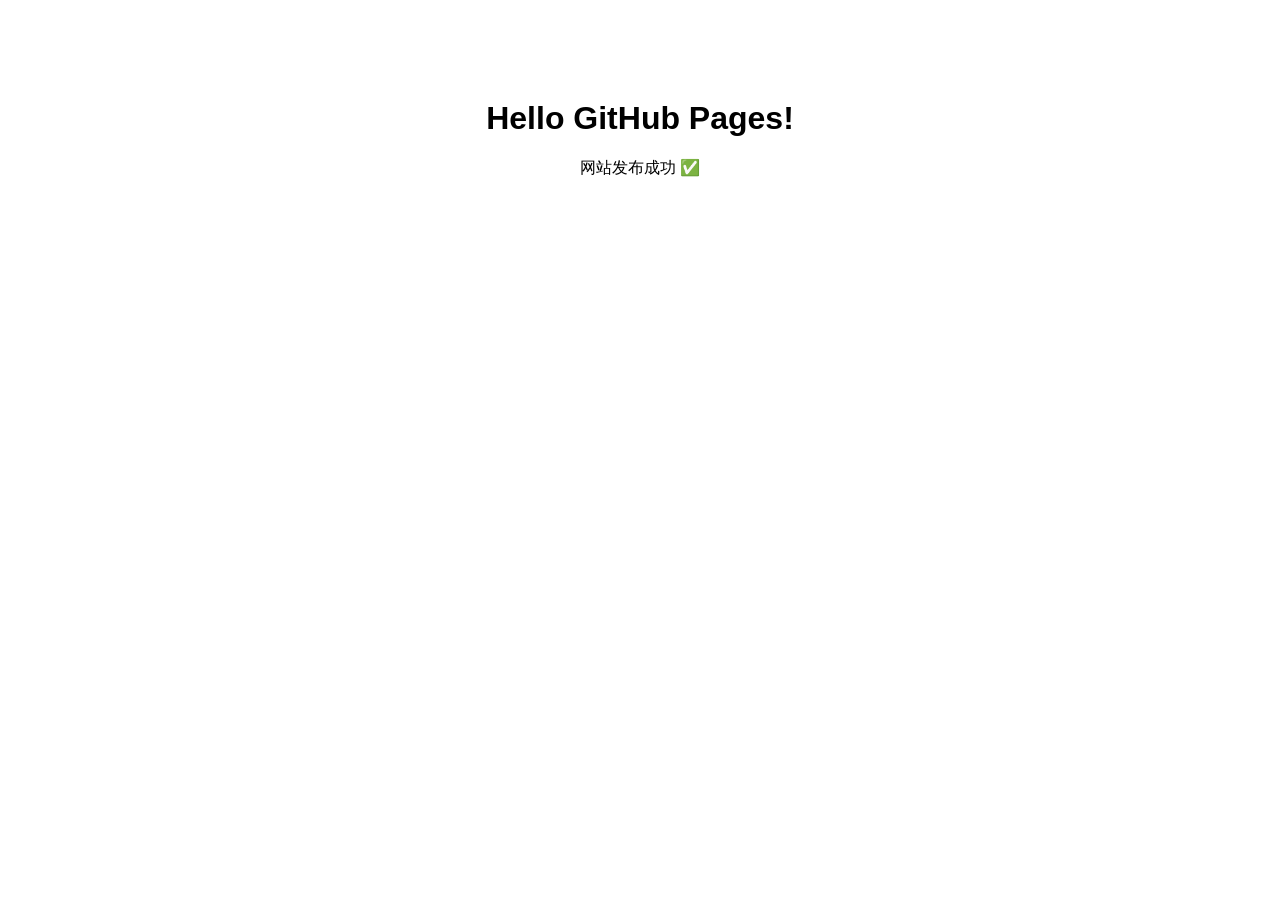
==== index.html @ 2ec6fed4 "提交首页" ====
<!DOCTYPE html>
<html lang="zh-CN">
<head>
    <meta charset="UTF-8">
    <title>我的 GitHub Pages</title>
    <style>
        body {
            text-align: center;
            margin-top: 100px;
            font-family: Arial, sans-serif;
        }
    </style>
</head>
<body>
<h1>Hello GitHub Pages!</h1>
<p>网站发布成功 ✅</p >
</body>
</html>
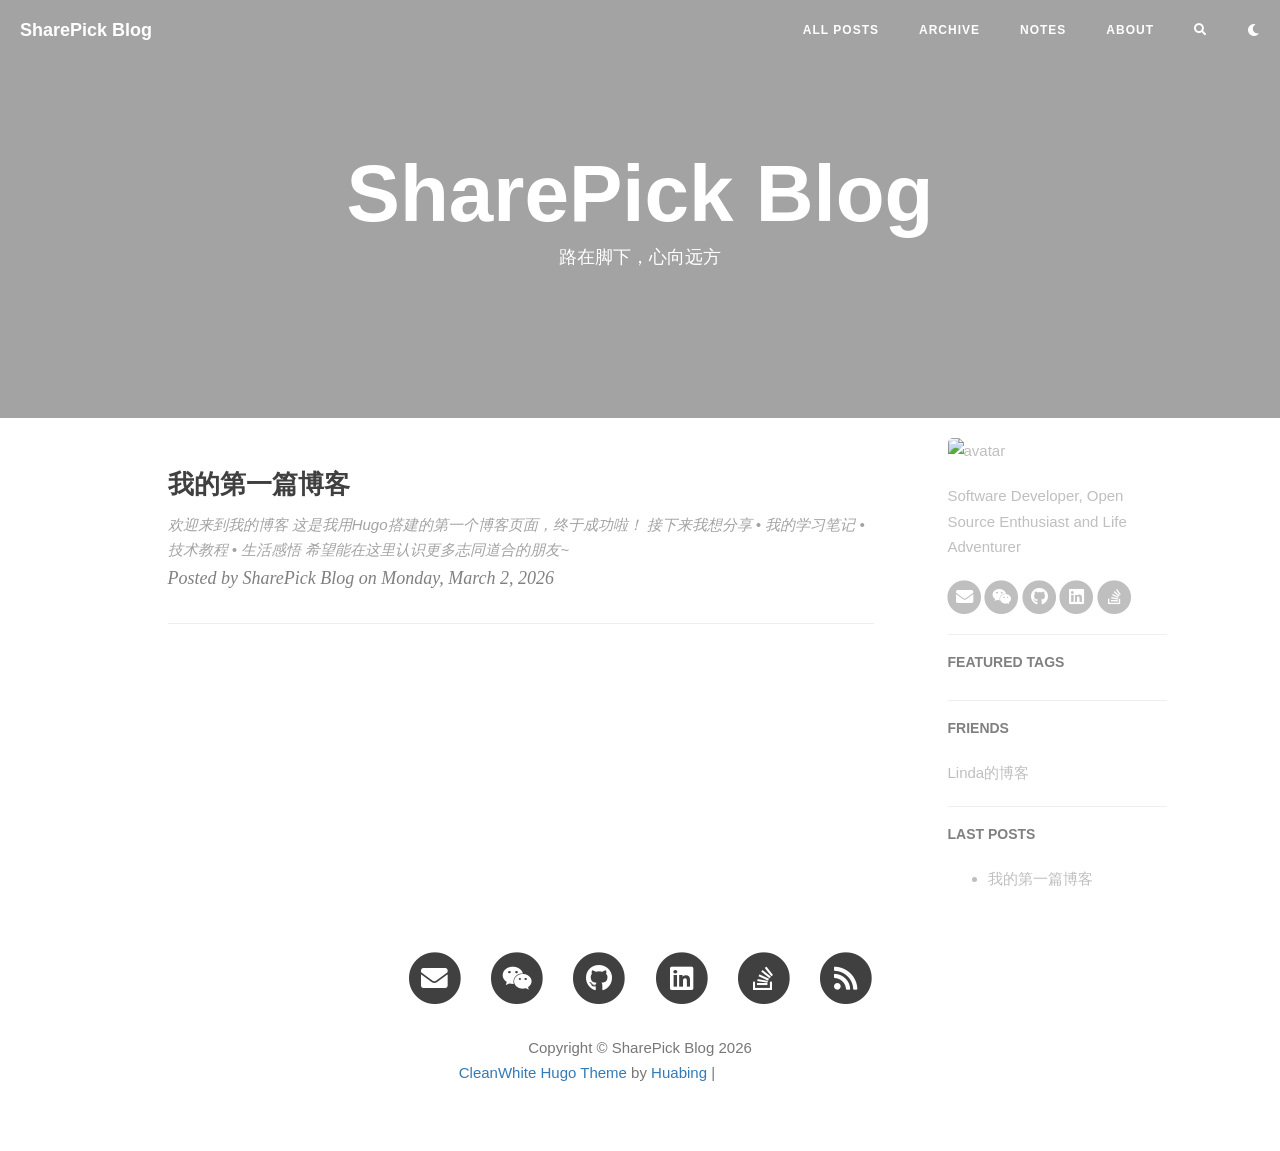
==== commit 1a727a2b: "submit html for gh-pages" ====
--- a/index.html
+++ b/index.html
@@ -1,18 +1,683 @@
 <!DOCTYPE html>
-<html lang="zh-CN">
+<html lang="en-us">
 <head>
-    <meta charset="UTF-8">
-    <title>我的 GitHub Pages</title>
-    <style>
-        body {
-            text-align: center;
-            margin-top: 100px;
-            font-family: Arial, sans-serif;
+	<meta name="generator" content="Hugo 0.157.0"><script src="/livereload.js?mindelay=10&amp;v=2&amp;port=1313&amp;path=livereload" data-no-instant defer></script>
+    <meta charset="utf-8">
+    <meta http-equiv="X-UA-Compatible" content="IE=edge">
+    <meta name="viewport" content="width=device-width, initial-scale=1">
+
+    
+    <script>
+    (function() {
+        
+        
+        const autoTheme = false;
+        if (autoTheme) {
+            document.documentElement.setAttribute('data-auto-theme', 'true');
         }
-    </style>
+
+        const theme = localStorage.getItem('cleanwhite-theme') ||
+                      (window.matchMedia('(prefers-color-scheme: dark)').matches ? 'dark' : 'light');
+        document.documentElement.setAttribute('data-theme', theme);
+    })();
+    </script>
+
+    
+    <meta property="og:site_name" content="SharePick Blog">
+    <meta property="og:type" content="article">
+
+    
+    <meta property="og:image" content="http://localhost:1313//img/home-bg-jeep.jpg">
+    <meta property="twitter:image" content="http://localhost:1313//img/home-bg-jeep.jpg" />
+    
+
+    
+    <meta name="title" content="" />
+    <meta property="og:title" content="" />
+    <meta property="twitter:title" content="" />
+    
+
+    
+    <meta name="description" content="赵化冰，程序员, 开源爱好者，生活探险家 | 这里是 赵化冰 的博客，与你一起发现更大的世界。">
+    <meta property="og:description" content="赵化冰，程序员, 开源爱好者，生活探险家 | 这里是 赵化冰 的博客，与你一起发现更大的世界。" />
+    <meta property="twitter:description" content="赵化冰，程序员, 开源爱好者，生活探险家 | 这里是 赵化冰 的博客，与你一起发现更大的世界。" />
+    
+
+    <meta property="og:url" content="http://localhost:1313/" />
+
+    
+    <meta property="twitter:card" content="summary" />
+    
+    
+
+    <meta name="keyword"  content="赵化冰, zhaohuabing, Zhaohuabing, , 赵化冰的网络日志, 赵化冰的博客, Zhaohuabing Blog, 博客, 个人网站, 互联网, Web, 云原生, PaaS, Istio, Kubernetes, 微服务, Microservice">
+    <link rel="shortcut icon" href="/img/favicon.ico">
+
+    <title>SharePick Blog | SharePick | ShareGoods Blog</title>
+
+    <link rel="canonical" href="/">
+
+    
+
+    
+    <link rel="stylesheet" href="/css/bootstrap.min.css">
+
+    
+    <link rel="stylesheet" href="/css/hugo-theme-cleanwhite.css">
+
+    
+    <link rel="stylesheet" href="/css/theme-variables.css">
+
+    
+    <link rel="stylesheet" href="/css/zanshang.min.css">
+
+    
+    <link rel="stylesheet" href="/css/font-awesome.all.min.css">
+
+    
+    
+    
+    
+
+    
+    <script src="/js/jquery.min.js"></script>
+
+    
+    <script src="/js/bootstrap.min.js"></script>
+
+    
+    <script src="/js/hux-blog.min.js"></script>
+
+    
+    <script src="/js/lazysizes.min.js"></script>
+
+    
+    
+
 </head>
-<body>
-<h1>Hello GitHub Pages!</h1>
-<p>网站发布成功 ✅</p >
+
+
+
+
+
+<nav class="navbar navbar-default navbar-custom navbar-fixed-top">
+
+    <div class="container-fluid">
+        
+        <div class="navbar-header page-scroll">
+            <button type="button" class="navbar-toggle">
+                <span class="sr-only">Toggle navigation</span>
+                <span class="icon-bar"></span>
+                <span class="icon-bar"></span>
+                <span class="icon-bar"></span>
+            </button>
+            <a class="navbar-brand" href="/">SharePick Blog</a>
+        </div>
+
+        
+        
+        <div id="huxblog_navbar">
+            <div class="navbar-collapse">
+                <ul class="nav navbar-nav navbar-right">
+                    <li>
+                        <a href="/">All Posts</a>
+                    </li>
+                    
+                        
+                    
+
+		    
+                        <li><a href="/archive//">ARCHIVE</a></li>
+                    
+                        <li><a href="/notes//">NOTES</a></li>
+                    
+                        <li><a href="/about//">ABOUT</a></li>
+                    
+		            <li>
+                        <a href="/search"><i class="fa fa-search"></i></a>
+		           </li>
+                    
+		            <li>
+                        <a href="#" id="theme-toggle" title="Toggle dark mode" style="opacity: 0;">
+                            <i class="fa fa-moon"></i>
+                            <i class="fa fa-sun" style="display: none;"></i>
+                        </a>
+		           </li>
+                    <script>
+                    (function() {
+                        
+                        var theme = localStorage.getItem('cleanwhite-theme') ||
+                                      (window.matchMedia('(prefers-color-scheme: dark)').matches ? 'dark' : 'light');
+                        var toggleBtn = document.getElementById('theme-toggle');
+                        if (toggleBtn) {
+                            var moonIcon = toggleBtn.querySelector('.fa-moon');
+                            var sunIcon = toggleBtn.querySelector('.fa-sun');
+
+                            if (theme === 'dark') {
+                                if (moonIcon) moonIcon.style.display = 'none';
+                                if (sunIcon) sunIcon.style.display = 'inline';
+                                toggleBtn.setAttribute('title', 'Switch to light mode');
+                            } else {
+                                if (moonIcon) moonIcon.style.display = 'inline';
+                                if (sunIcon) sunIcon.style.display = 'none';
+                                toggleBtn.setAttribute('title', 'Switch to dark mode');
+                            }
+
+                            
+                            requestAnimationFrame(function() {
+                                toggleBtn.style.transition = 'opacity 0.2s ease';
+                                toggleBtn.style.opacity = '1';
+                            });
+                        }
+                    })();
+                    </script>
+                    
+                </ul>
+            </div>
+        </div>
+        
+    </div>
+    
+</nav>
+<script>
+    
+    
+    
+    var $body   = document.body;
+    var $toggle = document.querySelector('.navbar-toggle');
+    var $navbar = document.querySelector('#huxblog_navbar');
+    var $collapse = document.querySelector('.navbar-collapse');
+
+    $toggle.addEventListener('click', handleMagic)
+    function handleMagic(e){
+        if ($navbar.className.indexOf('in') > 0) {
+        
+            $navbar.className = " ";
+            
+            setTimeout(function(){
+                
+                if($navbar.className.indexOf('in') < 0) {
+                    $collapse.style.height = "0px"
+                }
+            },400)
+        }else{
+        
+            $collapse.style.height = "auto"
+            $navbar.className += " in";
+        }
+    }
+
+    
+    document.addEventListener('DOMContentLoaded', function() {
+        var navLinks = document.querySelectorAll('.navbar-collapse a');
+        navLinks.forEach(function(link) {
+            link.addEventListener('click', function() {
+                if ($navbar.className.indexOf('in') > 0) {
+                    
+                    $navbar.className = " ";
+                    setTimeout(function(){
+                        if($navbar.className.indexOf('in') < 0) {
+                            $collapse.style.height = "0px"
+                        }
+                    },400)
+                }
+            });
+        });
+    });
+</script>
+
+
+
+<header class="intro-header" style="background-image: url('/img/home-bg-jeep.jpg')">
+    <div class="container">
+        <div class="row">
+            <div class="col-lg-8 col-lg-offset-2 col-md-10 col-md-offset-1 ">
+                <div class="site-heading">
+                    <h1>SharePick Blog </h1>
+                    
+		    <span class="subheading">路在脚下，心向远方</span>
+                </div>
+            </div>
+        </div>
+    </div>
+</header>
+
+
+
+  
+<div data-pagefind-ignore="all" class="container">
+    <div class="row">
+        
+        
+   	    <div class="
+            col-lg-8 col-lg-offset-1
+            col-md-8 col-md-offset-1
+            col-sm-12
+            col-xs-12
+            post-container
+        ">
+            
+<div data-pagefind-ignore="all">
+
+<div class="post-preview">
+    <a href="http://localhost:1313/post/test/">
+        <h2 class="post-title">
+            我的第一篇博客
+        </h2>
+	
+        <div class="post-content-preview">
+	
+            欢迎来到我的博客
+这是我用Hugo搭建的第一个博客页面，终于成功啦！
+接下来我想分享
+• 我的学习笔记
+• 技术教程
+• 生活感悟
+希望能在这里认识更多志同道合的朋友~
+
+       
+        </div>
+    </a>
+    <p class="post-meta">
+    
+        Posted by SharePick Blog on Monday, March 2, 2026
+        
+        
+    
+    </p>
+
+</div>
+<hr>
+
+</div>
+
+            
+
+
+
+       	</div>
+        
+
+<div class="
+    col-lg-3 col-lg-offset-0
+    col-md-3 col-md-offset-0
+    col-sm-12
+    col-xs-12
+    sidebar-container
+">
+    
+	
+    <section class="visible-md visible-lg">
+	
+        <div class="short-about">
+            
+            <a href="/about">
+               <img src="/img/zhaohuabing.png" alt="avatar" style="cursor: pointer" />
+            </a>
+            
+            
+                <p>Software Developer, Open Source Enthusiast and Life Adventurer</p>
+            
+           
+           <ul class="list-inline">
+               
+               <li>
+                   <a href="mailto:geefirst9527@gmail.com">
+                      <span class="fa-stack fa-lg">
+                          <i class="fa fa-circle fa-stack-2x"></i>
+                          <i class="fa fa-envelope fa-stack-1x fa-inverse"></i>
+                      </span>
+                   </a>
+               </li>
+               
+               
+               
+               
+               
+               
+               <li>
+                   <a target="_blank" href="/your%20wechat%20qr%20code%20image">
+                       <span class="fa-stack fa-lg">
+                           <i class="fas fa-circle fa-stack-2x"></i>
+                           <i class="fab fa-weixin fa-stack-1x fa-inverse"></i>
+                       </span>
+                   </a>
+               </li>
+               
+               
+               <li>
+                   <a target="_blank" href="https://github.com/yourgithub">
+                       <span class="fa-stack fa-lg">
+                           <i class="fas fa-circle fa-stack-2x"></i>
+                           <i class="fab fa-github fa-stack-1x fa-inverse"></i>
+                       </span>
+                   </a>
+               </li>
+               
+               
+               
+               
+               <li>
+                   <a target="_blank" href="https://www.linkedin.com/in/yourlinkedinid">
+                       <span class="fa-stack fa-lg">
+                           <i class="fas fa-circle fa-stack-2x"></i>
+                           <i class="fab fa-linkedin fa-stack-1x fa-inverse"></i>
+                       </span>
+                   </a>
+               </li>
+               
+               
+               
+                    <li>
+                        <a target="_blank" href="https://stackoverflow.com/users/yourstackoverflowid">
+                            <span class="fa-stack fa-lg">
+                                <i class="fas fa-circle fa-stack-2x"></i>
+                                <i class="fab fa-stack-overflow fa-stack-1x fa-inverse"></i>
+                            </span>
+                        </a>
+                    </li>
+            
+            
+            
+               
+               
+               
+               
+                </ul>
+            </div>
+    </section>
+	
+    
+    
+    
+    
+    <section>
+        <hr class="hidden-sm hidden-xs">
+        <h5>FEATURED TAGS</h5>
+        <div class="tags">
+            
+            
+        </div>
+    </section>
+    
+
+    
+    
+    <section>
+        <hr class="hidden-sm hidden-xs">
+        <h5>FRIENDS</h5>
+        <ul class="list-inline">
+            
+            <li><a target="_blank" href="https://zhaozhihan.com">Linda的博客</a></li>
+            
+        </ul>
+    </section>
+    
+    
+    
+    <section>
+        <hr class="hidden-sm hidden-xs">
+        <h5>LAST POSTS</h5>
+        <ul>
+        
+            <li><a href="/post/test/">我的第一篇博客</a></li>
+        
+        </ul>
+    </section>
+    
+</div>
+
+	</div>
+</div>
+
+
+
+
+
+<footer>
+    <div class="container">
+        <div class="row">
+            <div class="col-lg-8 col-lg-offset-2 col-md-10 col-md-offset-1">
+                <ul class="list-inline text-center">
+                    
+                    <li>
+                        <a href="mailto:geefirst9527@gmail.com">
+                            <span class="fa-stack fa-lg">
+                                <i class="fas fa-circle fa-stack-2x"></i>
+                                <i class="fas fa-envelope fa-stack-1x fa-inverse"></i>
+                            </span>
+                        </a>
+                    </li>
+		           
+                    
+                    
+                    
+                    
+
+		            
+                    
+                    <li>
+                        <a target="_blank" href="/your%20wechat%20qr%20code%20image">
+                            <span class="fa-stack fa-lg">
+                                <i class="fas fa-circle fa-stack-2x"></i>
+                                <i class="fab fa-weixin fa-stack-1x fa-inverse"></i>
+                            </span>
+                        </a>
+                    </li>
+		            
+                    
+                    <li>
+                        <a target="_blank" href="https://github.com/yourgithub">
+                            <span class="fa-stack fa-lg">
+                                <i class="fas fa-circle fa-stack-2x"></i>
+                                <i class="fab fa-github fa-stack-1x fa-inverse"></i>
+                            </span>
+                        </a>
+                    </li>
+		            
+                    
+                    
+                    
+                    <li>
+                        <a target="_blank" href="https://www.linkedin.com/in/yourlinkedinid">
+                            <span class="fa-stack fa-lg">
+                                <i class="fas fa-circle fa-stack-2x"></i>
+                                <i class="fab fa-linkedin fa-stack-1x fa-inverse"></i>
+                            </span>
+                        </a>
+                    </li>
+		           
+                    
+                    
+                    <li>
+                        <a target="_blank" href="https://stackoverflow.com/users/yourstackoverflowid">
+                            <span class="fa-stack fa-lg">
+                                <i class="fas fa-circle fa-stack-2x"></i>
+                                <i class="fab fa-stack-overflow fa-stack-1x fa-inverse"></i>
+                            </span>
+                        </a>
+                    </li>
+                    
+                    
+                    
+                    
+                    
+            
+            
+            
+           
+                   <li>
+                       <a href='/index.xml' rel="alternate" type="application/rss+xml" title="SharePick Blog" >
+                           <span class="fa-stack fa-lg">
+                               <i class="fas fa-circle fa-stack-2x"></i>
+                               <i class="fas fa-rss fa-stack-1x fa-inverse"></i>
+                           </span>
+                       </a>
+                   </li>
+            
+             </ul>
+		<p class="copyright text-muted">
+                    Copyright &copy; SharePick Blog 2026
+                    
+                    <br>
+                    <a href="https://themes.gohugo.io/hugo-theme-cleanwhite">CleanWhite Hugo Theme</a> by <a href="https://zhaohuabing.com">Huabing</a> |
+                    <iframe
+                        style="margin-left: 2px; margin-bottom:-5px;"
+                        frameborder="0" scrolling="0" width="100px" height="20px"
+                        src="https://ghbtns.com/github-btn.html?user=zhaohuabing&repo=hugo-theme-cleanwhite&type=star&count=true" >
+                    </iframe>
+                    
+                </p>
+            </div>
+        </div>
+    </div>
+</footer>
+
+
+
+
+<script>
+    function loadAsync(u, c) {
+      var d = document, t = 'script',
+          o = d.createElement(t),
+          s = d.getElementsByTagName(t)[0];
+      o.src = u;
+      if (c) { o.addEventListener('load', function (e) { c(null, e); }, false); }
+      s.parentNode.insertBefore(o, s);
+    }
+</script>
+
+
+
+
+
+
+<script>
+    
+    if($('#tag_cloud').length !== 0){
+        loadAsync("/js/jquery.tagcloud.js",function(){
+            $.fn.tagcloud.defaults = {
+                
+                color: {start: '#bbbbee', end: '#0085a1'},
+            };
+            $('#tag_cloud a').tagcloud();
+        })
+    }
+</script>
+
+
+<script>
+    (function() {
+        function updateTagcloudColors() {
+            const isDark = document.documentElement.getAttribute('data-theme') === 'dark';
+            const startColor = isDark ? '#808080' : '#bbbbee';
+            if($('#tag_cloud').length !== 0 && $.fn.tagcloud) {
+                $.fn.tagcloud.defaults = {
+                    color: {start: startColor, end: '#0085a1'},
+                };
+                $('#tag_cloud a').tagcloud();
+            }
+        }
+
+        
+        $(document).ready(function() {
+            updateTagcloudColors();
+        });
+
+        
+        const observer = new MutationObserver(function(mutations) {
+            mutations.forEach(function(mutation) {
+                if (mutation.attributeName === 'data-theme') {
+                    updateTagcloudColors();
+                }
+            });
+        });
+
+        observer.observe(document.documentElement, {
+            attributes: true,
+            attributeFilter: ['data-theme']
+        });
+    })();
+</script>
+
+
+<script>
+    loadAsync("https://cdn.jsdelivr.net/npm/fastclick@1.0.6/lib/fastclick.min.js", function(){
+        var $nav = document.querySelector("nav");
+        if($nav) FastClick.attach($nav);
+    })
+</script>
+
+
+<script src="/js/theme-toggle.js"></script>
+
+
+
+
+
+
+<script type="text/javascript">
+    function generateCatalog(selector) {
+
+        
+        
+        
+        
+            _containerSelector = 'div.post-container'
+        
+
+        
+        var P = $(_containerSelector), a, n, t, l, i, c;
+        a = P.find('h1,h2,h3,h4,h5,h6');
+
+        
+        $(selector).html('')
+
+        
+        a.each(function () {
+            n = $(this).prop('tagName').toLowerCase();
+            i = "#" + $(this).prop('id');
+            t = $(this).text();
+            c = $('<a href="' + i + '" rel="nofollow" title="' + t + '">' + t + '</a>');
+            l = $('<li class="' + n + '_nav"></li>').append(c);
+            $(selector).append(l);
+        });
+        return true;
+    }
+
+    generateCatalog(".catalog-body");
+
+    
+    $(".catalog-toggle").click((function (e) {
+        e.preventDefault();
+        $('.side-catalog').toggleClass("fold")
+    }))
+
+    
+
+
+    loadAsync("\/js\/jquery.nav.js", function () {
+        $('.catalog-body').onePageNav({
+            currentClass: "active",
+            changeHash: !1,
+            easing: "swing",
+            filter: "",
+            scrollSpeed: 700,
+            scrollOffset: 0,
+            scrollThreshold: .2,
+            begin: null,
+            end: null,
+            scrollChange: null,
+            padding: 80
+        });
+    });
+</script>
+
+
+
+
+
+
+
 </body>
-</html>+</html>
--- a/css/hugo-theme-cleanwhite.css
+++ b/css/hugo-theme-cleanwhite.css
@@ -0,0 +1,994 @@
+@media (min-width:1700px){
+    .container {
+        width: 1650px;
+    }
+    .sidebar-container .short-about .list-inline>li{
+        font-size:15px
+    }
+}
+@media (max-width:1700px){
+    .sidebar-container .short-about .list-inline>li{
+        font-size:13px
+    }
+}
+@media (min-width:1200px){
+    .post-container,.sidebar-container{
+        padding-right:5%
+    }
+}
+@media (min-width:768px){
+    .post-container,.sidebar-container{
+        padding-right:5%
+    }
+}
+.sidebar-container{
+    color:var(--sidebar-text);
+    font-size:15px
+}
+.sidebar-container h5{
+    color:var(--sidebar-heading);
+    padding-bottom:1em
+}
+.sidebar-container h5 a{
+    color:var(--sidebar-heading)!important;
+    text-decoration:none
+}
+.sidebar-container a{
+    color:var(--sidebar-text)!important
+}
+.sidebar-container a:hover,.sidebar-container a:active{
+    color:var(--color-primary)!important
+}
+.sidebar-container .tags a{
+    border-color:var(--sidebar-text)
+}
+.sidebar-container .tags a:hover,.sidebar-container .tags a:active{
+    border-color:var(--color-primary)
+}
+.sidebar-container .short-about img{
+    width:80%;
+    display:block;
+    border-radius:5px;
+    margin-bottom:20px
+}
+.sidebar-container .short-about p{
+    margin-top:0;
+    margin-bottom:20px
+}
+.sidebar-container .short-about .list-inline>li{
+    padding-left:0;
+    margin-right:-15px
+}
+body{
+    font-family:-apple-system,"Helvetica Neue",Arial,"PingFang SC","Hiragino Sans GB",STHeiti,"Microsoft YaHei","Microsoft JhengHei","Source Han Sans SC","Noto Sans CJK SC","Source Han Sans CN","Noto Sans SC","Source Han Sans TC","Noto Sans CJK TC","WenQuanYi Micro Hei",SimSun,sans-serif;
+    line-height:1.7;
+    font-size:17px;
+    color:var(--color-text-main);
+    background-color:var(--color-bg);
+    overflow-x:hidden
+}
+p{
+    margin:30px 0
+}
+h1,h2,h3,h4,h5,h6{
+    font-family:-apple-system,"Helvetica Neue",Arial,"PingFang SC","Hiragino Sans GB",STHeiti,"Microsoft YaHei","Microsoft JhengHei","Source Han Sans SC","Noto Sans CJK SC","Source Han Sans CN","Noto Sans SC","Source Han Sans TC","Noto Sans CJK TC","WenQuanYi Micro Hei",SimSun,sans-serif;
+    line-height:1.7;
+    line-height:1.1;
+    font-weight:700
+}
+h4{
+    font-size:21px
+}
+a{
+    color:var(--link-color)
+}
+a:hover,a:focus{
+    color:var(--link-hover)
+}
+a img:hover,a img:focus{
+    cursor:zoom-in
+}
+article{
+    overflow:hidden;
+}
+blockquote{
+    color:var(--color-text-muted);
+    font-style:italic;
+    font-size:.95em;
+    margin:20px 0 20px
+}
+blockquote p{
+    margin:0
+}
+small.img-hint{
+    display:block;
+    margin-top:-20px;
+    text-align:center
+}
+br+small.img-hint{
+    margin-top:-40px
+}
+img.shadow{
+    box-shadow:var(--shadow-color) 0 2px 5px 0
+}
+@media screen and (max-width:768px){
+    select{
+        -webkit-appearance:none;
+        margin-top:15px;
+        color:#337ab7;
+        border-color:#337ab7;
+        padding:0 .4em;
+        background:var(--bg-input)
+    }
+}
+.table th,.table td{
+    border:1px solid var(--color-border)!important
+}
+hr.small{
+    max-width:100px;
+    margin:15px auto;
+    border-width:4px;
+    border-color:var(--color-bg)
+}
+pre,.table-responsive{
+    -webkit-overflow-scrolling:touch
+}
+pre code{
+    display:block;
+    width:auto;
+    white-space:pre;
+    word-wrap:normal
+}
+.post-container a{
+    color:var(--link-color-post)
+}
+.post-container a:hover,.post-container a:focus{
+    color:var(--link-hover)
+}
+.post-container h1,.post-container h2,.post-container h3,.post-container h4,.post-container h5,.post-container h6{
+    margin:30px 0 10px;
+    color:var(--color-text-main)
+}
+.post-container h5{
+    font-size:19px;
+    font-weight:600;
+    color:var(--color-text-muted)
+}
+.post-container h5+p{
+    margin-top:5px
+}
+.post-container h6{
+    font-size:17px;
+    font-weight:600;
+    color:var(--color-text-muted)
+}
+.post-container h6+p{
+    margin-top:5px
+}
+.post-container ul,.post-container ol{
+    margin-bottom:40px
+}
+@media screen and (max-width:768px){
+    .post-container ul,.post-container ol{
+        padding-left:30px
+    }
+}
+@media screen and (max-width:500px){
+    .post-container ul,.post-container ol{
+        padding-left:20px
+    }
+}
+.post-container ol ol,.post-container ol ul,.post-container ul ol,.post-container ul ul{
+    margin-bottom:5px
+}
+.post-container li p{
+    margin:0;
+    margin-bottom:5px
+}
+.post-container li h1,.post-container li h2,.post-container li h3,.post-container li h4,.post-container li h5,.post-container li h6{
+    line-height:2;
+    margin-top:20px
+}
+@media only screen and (max-width:767px){
+    .navbar-default .navbar-collapse{
+        max-height:600px;
+        border:none;
+        background:var(--bg-mobile-menu);
+        box-shadow:0 5px 10px 2px var(--mobile-menu-shadow-2);
+        box-shadow:var(--mobile-menu-shadow) 0 1px 6px,var(--mobile-menu-shadow-2) 0 1px 4px;
+        border-radius:2px;
+        width:170px;
+        float:right;
+        margin:0
+    }
+    #huxblog_navbar{
+        opacity:0;
+        transform:scaleX(0);
+        transform-origin:top right;
+        transition:all .25s cubic-bezier(0.23,1,.32,1);
+        -webkit-transform:scaleX(0);
+        -webkit-transform-origin:top right;
+        -webkit-transition:all .25s cubic-bezier(0.23,1,.32,1)
+    }
+    #huxblog_navbar a{
+        font-size:13px;
+        line-height:28px
+    }
+    #huxblog_navbar .navbar-collapse{
+        height:0;
+        transform:scaleY(0);
+        transform-origin:top right;
+        transition:transform 500ms cubic-bezier(0.23,1,.32,1);
+        -webkit-transform:scaleY(0);
+        -webkit-transform-origin:top right;
+        -webkit-transition:-webkit-transform 500ms cubic-bezier(0.23,1,.32,1)
+    }
+    #huxblog_navbar li{
+        opacity:0;
+        transition:opacity 450ms cubic-bezier(0.23,1,.32,1) 205ms;
+        -webkit-transition:opacity 450ms cubic-bezier(0.23,1,.32,1) 205ms
+    }
+    #huxblog_navbar.in{
+        transform:scaleX(1);
+        -webkit-transform:scaleX(1);
+        opacity:1
+    }
+    #huxblog_navbar.in .navbar-collapse{
+        transform:scaleY(1);
+        -webkit-transform:scaleY(1)
+    }
+    #huxblog_navbar.in li{
+        opacity:1
+    }
+}
+.navbar-custom{
+    background:0 0;
+    border:none;
+    position:absolute;
+    top:0;
+    left:0;
+    width:100%;
+    z-index:3;
+    font-family:-apple-system,"Helvetica Neue",Arial,"PingFang SC","Hiragino Sans GB",STHeiti,"Microsoft YaHei","Microsoft JhengHei","Source Han Sans SC","Noto Sans CJK SC","Source Han Sans CN","Noto Sans SC","Source Han Sans TC","Noto Sans CJK TC","WenQuanYi Micro Hei",SimSun,sans-serif;
+    line-height:1.7
+}
+.navbar-custom .navbar-brand{
+    font-weight:800;
+    color:#fff;
+    height:56px;
+    line-height:25px
+}
+.navbar-custom .navbar-brand:hover{
+    color:rgba(255,255,255,.8)
+}
+.navbar-custom .nav li a{
+    text-transform:uppercase;
+    font-size:12px;
+    line-height:20px;
+    font-weight:800;
+    letter-spacing:1px
+}
+.navbar-custom .nav li a:active{
+    background:rgba(0,0,0,.12)
+}
+@media only screen and (min-width:768px){
+    .navbar-custom{
+        background:0 0;
+        border-bottom:1px solid transparent
+    }
+    .navbar-custom body{
+        font-size:20px
+    }
+    .navbar-custom .navbar-brand{
+        color:#fff;
+        padding:20px;
+        line-height:20px
+    }
+    .navbar-custom .navbar-brand:hover,.navbar-custom .navbar-brand:focus{
+        color:rgba(255,255,255,.8)
+    }
+    .navbar-custom .nav li a{
+        color:#fff;
+        padding:20px
+    }
+    .navbar-custom .nav li a:hover,.navbar-custom .nav li a:focus{
+        color:rgba(255,255,255,.8)
+    }
+    .navbar-custom .nav li a:active{
+        background:0 0
+    }
+}
+.navbar-custom.invert .navbar-toggle:active{
+    background-color:var(--bg-tag-invert)
+}
+.navbar-custom.invert .navbar-toggle .icon-bar{
+    background-color:var(--navbar-toggle-icon-invert)
+}
+.navbar-custom.invert .navbar-brand{
+    color:var(--navbar-toggle-icon-invert)
+}
+.navbar-custom.invert .navbar-brand:hover,.navbar-custom.invert .navbar-brand:focus{
+    color:var(--color-primary)
+}
+.navbar-custom.invert .nav li a{
+    color:var(--navbar-toggle-icon-invert)
+}
+.navbar-custom.invert .nav li a:hover,.navbar-custom.invert .nav li a:focus{
+    color:var(--color-primary)
+}
+@media only screen and (min-width:1170px){
+    .navbar-custom{
+        -webkit-transition:background-color .3s;
+        -moz-transition:background-color .3s;
+        transition:background-color .3s;
+        -webkit-transform:translate3d(0,0,0);
+        -moz-transform:translate3d(0,0,0);
+        -ms-transform:translate3d(0,0,0);
+        -o-transform:translate3d(0,0,0);
+        transform:translate3d(0,0,0);
+        -webkit-backface-visibility:hidden;
+        backface-visibility:hidden
+    }
+    .navbar-custom.is-fixed{
+        position:fixed;
+        top:-61px;
+        background-color:rgba(255,255,255,.9);
+        border-bottom:1px solid var(--color-border-light);
+        -webkit-transition:-webkit-transform .3s;
+        -moz-transition:-moz-transform .3s;
+        transition:transform .3s
+    }
+    .navbar-custom.is-fixed .navbar-brand{
+        color:var(--navbar-text)
+    }
+    .navbar-custom.is-fixed .navbar-brand:hover,.navbar-custom.is-fixed .navbar-brand:focus{
+        color:var(--navbar-text-hover)
+    }
+    .navbar-custom.is-fixed .nav li a{
+        color:var(--navbar-text)
+    }
+    .navbar-custom.is-fixed .nav li a:hover,.navbar-custom.is-fixed .nav li a:focus{
+        color:var(--navbar-text-hover)
+    }
+    .navbar-custom.is-visible{
+        -webkit-transform:translate3d(0,100%,0);
+        -moz-transform:translate3d(0,100%,0);
+        -ms-transform:translate3d(0,100%,0);
+        -o-transform:translate3d(0,100%,0);
+        transform:translate3d(0,100%,0)
+    }
+}
+.intro-header{
+    background:no-repeat center center;
+    background-color:#a3a3a3;
+    background-attachment:scroll;
+    -webkit-background-size:cover;
+    -moz-background-size:cover;
+    background-size:cover;
+    -o-background-size:cover;
+    margin-bottom:0
+}
+.intro-header.style-text{
+    background:0 0
+}
+.intro-header.style-text .site-heading,.intro-header.style-text .post-heading,.intro-header.style-text .page-heading{
+    padding:85px 0 20px;
+    color:var(--color-text-main)
+}
+.intro-header.style-text .site-heading .subheading,.intro-header.style-text .post-heading .subheading,.intro-header.style-text .page-heading .subheading{
+    margin-bottom:15px
+}
+.intro-header.style-text .post-heading .meta a,.intro-header.style-text .tags a,.intro-header.style-text .tags .tag{
+    border-color:var(--color-text-main);
+    color:var(--color-text-main)
+}
+.intro-header.style-text .tags a:hover,.intro-header.style-text .tags .tag:hover,.intro-header.style-text .tags a:active,.intro-header.style-text .tags .tag:active{
+    background-color:var(--bg-tag-invert)
+}
+@media only screen and (min-width:768px){
+    .intro-header{
+        margin-bottom:20px
+    }
+}
+.intro-header .site-heading,.intro-header .post-heading,.intro-header .page-heading{
+    padding:85px 0 55px;
+    color:#fff
+}
+@media only screen and (min-width:768px){
+    .intro-header .site-heading,.intro-header .post-heading,.intro-header .page-heading{
+        padding:150px 0
+    }
+}
+.intro-header .site-heading{
+    padding:95px 0 70px
+}
+@media only screen and (min-width:768px){
+    .intro-header .site-heading{
+        padding:150px 0
+    }
+}
+.intro-header .site-heading,.intro-header .page-heading{
+    text-align:center
+}
+.intro-header .site-heading h1,.intro-header .page-heading h1{
+    margin-top:0;
+    font-size:50px
+}
+.intro-header .site-heading .subheading,.intro-header .page-heading .subheading{
+    font-family:-apple-system,"Helvetica Neue",Arial,"PingFang SC","Hiragino Sans GB",STHeiti,"Microsoft YaHei","Microsoft JhengHei","Source Han Sans SC","Noto Sans CJK SC","Source Han Sans CN","Noto Sans SC","Source Han Sans TC","Noto Sans CJK TC","WenQuanYi Micro Hei",SimSun,sans-serif;
+    line-height:1.7;
+    font-size:18px;
+    line-height:1.1;
+    display:block;
+    font-weight:300;
+    margin:10px 0 0
+}
+@media only screen and (min-width:768px){
+    .intro-header .site-heading h1,.intro-header .page-heading h1{
+        font-size:80px
+    }
+}
+.intro-header .post-heading h1{
+    font-size:30px;
+    margin-bottom:24px
+}
+.intro-header .post-heading .subheading,.intro-header .post-heading .meta{
+    line-height:1.1;
+    display:block
+}
+.intro-header .post-heading .meta .a{
+    color: var(--color-text-main)
+}
+
+.intro-header .post-heading .subheading{
+    font-family:-apple-system,"Helvetica Neue",Arial,"PingFang SC","Hiragino Sans GB",STHeiti,"Microsoft YaHei","Microsoft JhengHei","Source Han Sans SC","Noto Sans CJK SC","Source Han Sans CN","Noto Sans SC","Source Han Sans TC","Noto Sans CJK TC","WenQuanYi Micro Hei",SimSun,sans-serif;
+    line-height:1.7;
+    font-size:17px;
+    line-height:1.4;
+    font-weight:400;
+    margin:10px 0 30px;
+    margin-top:-5px
+}
+.intro-header .post-heading .meta{
+    font-family:Lora,'Times New Roman',serif;
+    font-style:italic;
+    font-weight:300;
+    font-size:18px
+}
+.intro-header .post-heading .meta a{
+    color:#fff
+}
+@media only screen and (min-width:768px){
+    .intro-header .post-heading h1{
+        font-size:55px
+    }
+    .intro-header .post-heading .subheading{
+        font-size:30px
+    }
+    .intro-header .post-heading .meta{
+        font-size:20px
+    }
+}
+.post-preview>a{
+    color:var(--color-text-main)
+}
+.post-preview>a:hover,.post-preview>a:focus{
+    text-decoration:none;
+    color:var(--color-primary)
+}
+.post-preview>a>.post-title{
+    font-size:21px;
+    line-height:1.3;
+    margin-top:30px;
+    margin-bottom:8px
+}
+.post-preview>a>.post-subtitle{
+    font-size:15px;
+    line-height:1.3;
+    margin:0;
+    font-weight:300;
+    margin-bottom:10px
+}
+.post-preview>.post-meta>a, .post-preview>.post-meta{
+    font-family:Lora,'Times New Roman',serif;
+    color:var(--color-text-muted);
+    font-size:17px;
+    font-style:italic;
+    margin-top:0
+}
+
+.post-preview>.post-meta>a:hover,.post-preview>.post-meta>a:focus{
+    color:var(--color-primary);
+    text-decoration:none
+}
+@media only screen and (min-width:768px){
+    .post-preview>a>.post-title{
+        font-size:26px;
+        line-height:1.3;
+        margin-bottom:10px
+    }
+    .post-preview>a>.post-subtitle{
+        font-size:17px
+    }
+    .post-preview .post-meta{
+        font-size:18px
+    }
+}
+.post-content-preview{
+    font-size:13px;
+    font-style:italic;
+    color:var(--color-text-secondary)
+}
+.post-content-preview:hover{
+    color:var(--color-primary)
+}
+@media only screen and (min-width:768px){
+    .post-content-preview{
+        font-size:15px
+    }
+}
+.section-heading{
+    font-size:36px;
+    margin-top:60px;
+    font-weight:700
+}
+.caption{
+    text-align:center;
+    font-size:14px;
+    padding:10px;
+    font-style:italic;
+    margin:0;
+    display:block;
+    border-bottom-right-radius:5px;
+    border-bottom-left-radius:5px
+}
+footer{
+    font-size:20px;
+    padding:50px 0 65px
+}
+footer .list-inline{
+    margin:0;
+    padding:0
+}
+footer .copyright{
+    font-size:15px;
+    text-align:center;
+    margin-bottom:0
+}
+footer .copyright a{
+    color:var(--copyright-link)
+}
+footer .copyright a:hover,footer .copyright a:focus{
+    color:var(--color-primary)
+}
+.floating-label-form-group{
+    font-size:14px;
+    position:relative;
+    margin-bottom:0;
+    padding-bottom:.5em;
+    border-bottom:1px solid var(--color-border)
+}
+.floating-label-form-group input,.floating-label-form-group textarea{
+    z-index:1;
+    position:relative;
+    padding-right:0;
+    padding-left:0;
+    border:none;
+    border-radius:0;
+    font-size:1.5em;
+    background:0 0;
+    box-shadow:none!important;
+    resize:none
+}
+.floating-label-form-group label{
+    display:block;
+    z-index:0;
+    position:relative;
+    top:2em;
+    margin:0;
+    font-size:.85em;
+    line-height:1.764705882em;
+    vertical-align:middle;
+    vertical-align:baseline;
+    opacity:0;
+    -webkit-transition:top .3s ease,opacity .3s ease;
+    -moz-transition:top .3s ease,opacity .3s ease;
+    -ms-transition:top .3s ease,opacity .3s ease;
+    transition:top .3s ease,opacity .3s ease
+}
+.floating-label-form-group::not(:first-child){
+    padding-left:14px;
+    border-left:1px solid var(--color-border)
+}
+.floating-label-form-group-with-value label{
+    top:0;
+    opacity:1
+}
+.floating-label-form-group-with-focus label{
+    color:var(--color-primary)
+}
+form .row:first-child .floating-label-form-group{
+    border-top:1px solid var(--color-border)
+}
+.btn{
+    font-family:-apple-system,"Helvetica Neue",Arial,"PingFang SC","Hiragino Sans GB",STHeiti,"Microsoft YaHei","Microsoft JhengHei","Source Han Sans SC","Noto Sans CJK SC","Source Han Sans CN","Noto Sans SC","Source Han Sans TC","Noto Sans CJK TC","WenQuanYi Micro Hei",SimSun,sans-serif;
+    line-height:1.7;
+    text-transform:uppercase;
+    font-size:14px;
+    font-weight:800;
+    letter-spacing:1px;
+    border-radius:0;
+    padding:15px 25px
+}
+.btn-lg{
+    font-size:17px;
+    padding:25px 35px
+}
+.btn-default:hover,.btn-default:focus{
+    background-color:var(--btn-default-hover);
+    border:1px solid var(--btn-default-hover);
+    color:#fff
+}
+.pager{
+    margin:20px 0 0!important;
+    /*padding:0!important*/
+    padding:0 0 20px 0
+}
+.pager li>a,.pager li>span{
+    font-family:-apple-system,"Helvetica Neue",Arial,"PingFang SC","Hiragino Sans GB",STHeiti,"Microsoft YaHei","Microsoft JhengHei","Source Han Sans SC","Noto Sans CJK SC","Source Han Sans CN","Noto Sans SC","Source Han Sans TC","Noto Sans CJK TC","WenQuanYi Micro Hei",SimSun,sans-serif;
+    line-height:1.7;
+    text-transform:uppercase;
+    font-size:13px;
+    font-weight:800;
+    letter-spacing:1px;
+    padding:10px;
+    background-color:var(--bg-pager);
+    border-radius:0
+}
+@media only screen and (min-width:768px){
+    .pager li>a,.pager li>span{
+        font-size:14px;
+        padding:15px 25px
+    }
+}
+.pager li>a{
+    color:var(--btn-default-text)
+}
+.pager li>a:hover,.pager li>a:focus{
+    color:#fff;
+    background-color:var(--color-primary);
+    border:1px solid var(--color-primary)
+}
+.pager .disabled>a,.pager .disabled>a:hover,.pager .disabled>a:focus,.pager .disabled>span{
+    color:var(--pager-disabled);
+    background-color:var(--bg-disabled);
+    cursor:not-allowed
+}
+::-moz-selection{
+    color:var(--selection-text);
+    text-shadow:none;
+    background:var(--selection-bg)
+}
+::selection{
+    color:var(--selection-text);
+    text-shadow:none;
+    background:var(--selection-bg)
+}
+img::selection{
+    color:#fff;
+    background:0 0
+}
+img::-moz-selection{
+    color:#fff;
+    background:0 0
+}
+body{
+    webkit-tap-highlight-color:var(--color-primary)
+}
+.tags{
+    margin-bottom:-5px
+}
+.tags a,.tags .tag{
+    display:inline-block;
+    border:1px solid var(--tag-border);
+    border-radius:999em;
+    padding:0 10px;
+    color:var(--tag-text);
+    line-height:24px;
+    font-size:14px;
+    text-decoration:none;
+    margin:0 1px;
+    margin-bottom:6px
+}
+.tags a:hover,.tags .tag:hover,.tags a:active,.tags .tag:active{
+    color:var(--tag-text);
+    border-color:var(--tag-border-hover);
+    background-color:var(--bg-tag-active);
+    text-decoration:none
+}
+@media only screen and (min-width:768px){
+    .tags a,.tags .tag{
+        margin-right:5px
+    }
+}
+#tag-heading{
+    padding:70px 0 60px
+}
+@media only screen and (min-width:768px){
+    #tag-heading{
+        padding:55px 0
+    }
+}
+#tag_cloud{
+    margin:20px 0 15px 0
+}
+#tag_cloud a,#tag_cloud .tag{
+    font-size:14px;
+    border:none;
+    line-height:28px;
+    margin:0 2px;
+    margin-bottom:8px;
+    background:var(--bg-tag-cloud)
+}
+#tag_cloud a:hover,#tag_cloud .tag:hover,#tag_cloud a:active,#tag_cloud .tag:active{
+    background-color:var(--color-primary)!important
+}
+@media only screen and (min-width:768px){
+    #tag_cloud{
+        margin-bottom:25px
+    }
+}
+.tag-comments{
+    font-size:12px
+}
+@media only screen and (min-width:768px){
+    .tag-comments{
+        font-size:14px
+    }
+}
+.t:first-child{
+    margin-top:0
+}
+.listing-seperator{
+    color:var(--color-primary);
+    font-size:21px!important
+}
+.listing-seperator::before{
+    margin-right:5px
+}
+@media only screen and (min-width:768px){
+    .listing-seperator{
+        font-size:20px!important;
+        line-height:2!important
+    }
+}
+.one-tag-list .tag-text{
+    font-weight:200;
+    font-family:-apple-system,"Helvetica Neue",Arial,"PingFang SC","Hiragino Sans GB",STHeiti,"Microsoft YaHei","Microsoft JhengHei","Source Han Sans SC","Noto Sans CJK SC","Source Han Sans CN","Noto Sans SC","Source Han Sans TC","Noto Sans CJK TC","WenQuanYi Micro Hei",SimSun,sans-serif;
+    line-height:1.7
+}
+.one-tag-list .post-preview{
+    position:relative
+}
+.one-tag-list .post-preview>a .post-title{
+    font-size:17px;
+    font-weight:500;
+    margin-top:20px
+}
+.one-tag-list .post-preview>a .post-subtitle{
+    font-size:12px
+}
+.one-tag-list .post-preview>.post-meta{
+    position:absolute;
+    right:5px;
+    bottom:0;
+    margin:0;
+    font-size:12px;
+    line-height:12px
+}
+@media only screen and (min-width:768px){
+    .one-tag-list .post-preview{
+        margin-left:20px
+    }
+    .one-tag-list .post-preview>a>.post-title{
+        font-size:18px;
+        line-height:1.3
+    }
+    .one-tag-list .post-preview>a>.post-subtitle{
+        font-size:14px
+    }
+    .one-tag-list .post-preview .post-meta{
+        font-size:18px
+    }
+}
+.post-container img{
+    display:block;
+    max-width:100%;
+    height:auto;
+    margin:1.5em auto 1.6em auto
+}
+.navbar-default .navbar-toggle:focus,.navbar-default .navbar-toggle:hover{
+    background-color:inherit
+}
+.navbar-default .navbar-toggle:active{
+    background-color:rgba(255,255,255,.25)
+}
+.navbar-default .navbar-toggle{
+    border-color:transparent;
+    padding:19px 16px;
+    margin-top:2px;
+    margin-right:2px;
+    margin-bottom:2px;
+    border-radius:50%
+}
+.navbar-default .navbar-toggle .icon-bar{
+    width:18px;
+    border-radius:0;
+    background-color:var(--navbar-toggle-icon)
+}
+.navbar-default .navbar-toggle .icon-bar+.icon-bar{
+    margin-top:3px
+}
+.comment{
+    margin-top:20px
+}
+.comment #ds-thread #ds-reset a.ds-like-thread-button{
+    border:1px solid #ddd;
+    border-radius:0;
+    background:var(--bg-input);
+    box-shadow:none;
+    text-shadow:none
+}
+.comment #ds-thread #ds-reset li.ds-tab a.ds-current{
+    border:1px solid #ddd;
+    border-radius:0;
+    background:var(--bg-input);
+    box-shadow:none;
+    text-shadow:none
+}
+.comment #ds-thread #ds-reset .ds-textarea-wrapper{
+    background:0 0
+}
+.comment #ds-thread #ds-reset .ds-gradient-bg{
+    background:0 0
+}
+#ds-smilies-tooltip ul.ds-smilies-tabs li a{
+    background:var(--bg-input)!important
+}
+.page-fullscreen .intro-header{
+    position:fixed;
+    left:0;
+    top:0;
+    width:100%;
+    height:100%
+}
+.page-fullscreen #tag-heading{
+    position:fixed;
+    left:0;
+    top:0;
+    padding-bottom:150px;
+    width:100%;
+    height:100%;
+    display:-webkit-box;
+    -webkit-box-orient:vertical;
+    -webkit-box-pack:center;
+    -webkit-box-align:center;
+    display:-webkit-flex;
+    -webkit-align-items:center;
+    -webkit-justify-content:center;
+    -webkit-flex-direction:column;
+    display:flex;
+    align-items:center;
+    justify-content:center;
+    flex-direction:column
+}
+.page-fullscreen footer{
+    position:absolute;
+    width:100%;
+    bottom:0;
+    padding-bottom:20px;
+    opacity:.6;
+    color:#fff
+}
+.page-fullscreen footer .copyright{
+    color:#fff
+}
+.page-fullscreen footer .copyright a{
+    color:#fff
+}
+.page-fullscreen footer .copyright a:hover{
+    color:var(--color-text-secondary)
+}
+
+.catalog-container {
+    padding: 0px;
+  }
+  .side-catalog {
+    display: block;
+    overflow: auto;
+    height: 100%;
+    padding-bottom: 40px;
+    width: 195px;
+  }
+  .side-catalog.fixed {
+    position: fixed;
+    top: -21px;
+  }
+  .side-catalog.fold .catalog-toggle::before {
+    content: "+";
+  }
+  .side-catalog.fold .catalog-body {
+    display: none;
+  }
+  .side-catalog .catalog-toggle::before {
+    content: "−";
+    position: relative;
+    margin-right: 5px;
+    bottom: 1px;
+  }
+  .side-catalog .catalog-body {
+    position: relative;
+    list-style: none;
+    height: auto;
+    overflow: hidden;
+    padding-left: 0px;
+    padding-right: 5px;
+    text-indent: 0;
+  }
+  .side-catalog .catalog-body li {
+    position: relative;
+    list-style: none;
+  }
+  .side-catalog .catalog-body li a {
+    padding-left: 10px;
+    max-width: 180px;
+    display: inline-block;
+    vertical-align: middle;
+    height: 30px;
+    line-height: 30px;
+    overflow: hidden;
+    text-decoration: none;
+    white-space: nowrap;
+    text-overflow: ellipsis;
+  }
+  .side-catalog .catalog-body .h1_nav {
+    margin-left: 0;
+    font-size: 13px;
+    font-weight: bold;
+  }
+  .side-catalog .catalog-body .h2_nav {
+    margin-left: 6px;
+    font-size: 13px;
+    font-weight: bold;
+  }
+  .side-catalog .catalog-body .h3_nav {
+    margin-left: 12px;
+    font-size: 13px;
+    font-weight: bold;
+  }
+  .side-catalog .catalog-body .h4_nav {
+    margin-left: 18px;
+    font-size: 12px;
+  }
+  .side-catalog .catalog-body .h4_nav a {
+    max-width: 170px;
+  }
+  .side-catalog .catalog-body .h5_nav .h6_nav {
+    margin-left: 18px;
+    font-size: 12px;
+  }
+  .side-catalog .catalog-body .h5_nav .h6_nav a {
+    max-width: 170px;
+  }
+  .side-catalog .catalog-body .active {
+    border-radius: 4px;
+    background-color: var(--bg-catalog-active);
+  }
+  .side-catalog .catalog-body .active a {
+    color: var(--color-primary) !important;
+  }
+  @media (max-width: 1200px) {
+    .side-catalog {
+      display: none;
+    }
+  }
--- a/css/theme-variables.css
+++ b/css/theme-variables.css
@@ -0,0 +1,745 @@
+/**
+ * Dark Mode CSS Variables for Hugo CleanWhite Theme
+ * Defines CSS custom properties for light and dark themes
+ */
+
+/* Prevent flash on theme switch */
+.theme-switching * {
+    transition: none !important;
+}
+
+/* ===== Light Mode (Default) ===== */
+:root {
+    /* Core colors */
+    --color-bg: #ffffff;
+    --color-text-main: #404040;
+    --color-text-secondary: #a3a3a3;
+    --color-text-muted: gray;
+    --color-primary: #0085a1;
+    --color-primary-light: #337ab7;
+    --color-border: #eee;
+    --color-border-light: #f2f2f2;
+    --color-border-dark: #ddd;
+
+    /* Background colors */
+    --bg-input: #ffffff;
+    --bg-tag-cloud: #D6D6D6;
+    --bg-catalog-active: #f5f5f5;
+    --bg-mobile-menu: #ffffff;
+    --bg-tag-active: rgba(255, 255, 255, 0.4);
+    --bg-tag-invert: rgba(0, 0, 0, 0.05);
+    --bg-pager: #ffffff;
+    --bg-disabled: #404040;
+
+    /* Sidebar colors */
+    --sidebar-text: #bfbfbf;
+    --sidebar-heading: gray;
+
+    /* Navbar colors */
+    --navbar-bg: transparent;
+    --navbar-text: #404040;
+    --navbar-text-hover: #0085a1;
+    --navbar-toggle-icon: #ffffff;
+    --navbar-toggle-icon-invert: #404040;
+
+    /* Link colors */
+    --link-color: #404040;
+    --link-color-post: #337ab7;
+    --link-hover: #0085a1;
+
+    /* Tag colors */
+    --tag-border: rgba(255, 255, 255, 0.8);
+    --tag-text: #ffffff;
+    --tag-border-hover: #ffffff;
+
+    /* Button colors */
+    --btn-default-bg: transparent;
+    --btn-default-hover: #0085a1;
+    --btn-default-text: #404040;
+
+    /* Other UI elements */
+    --caption-text: inherit;
+    --copyright-link: #337ab7;
+    --pager-disabled: gray;
+    --selection-bg: #0085a1;
+    --selection-text: #ffffff;
+    --shadow-color: rgba(0, 0, 0, 0.258824);
+    --mobile-menu-shadow: rgba(0, 0, 0, 0.117647);
+    --mobile-menu-shadow-2: rgba(0, 0, 0, 0.239216);
+    --tagcloud-start: #bbbbee;
+    --tagcloud-end: #0085a1;
+
+    /* Transition */
+    --theme-transition: color 0.3s, background-color 0.3s, border-color 0.3s;
+}
+
+/* ===== System Preference Dark Mode (only applies when no manual theme is set) ===== */
+@media (prefers-color-scheme: dark) {
+    :root:not([data-theme]) {
+        /* Core colors - Jimmy Song's dark theme */
+        --color-bg: #040b1b;
+        --color-text-main: #c9d1d9;
+        --color-text-secondary: #a4b2ce;
+        --color-text-muted: #8b9db3;
+        --color-primary: #7fb4ff;
+        --color-primary-light: #9ec5ff;
+        --color-border: rgba(148, 197, 255, 0.18);
+        --color-border-light: rgba(148, 197, 255, 0.1);
+        --color-border-dark: rgba(148, 197, 255, 0.25);
+
+        /* Background colors */
+        --bg-input: #081123;
+        --bg-tag-cloud: rgba(7, 14, 30, 0.75);
+        --bg-catalog-active: rgba(8, 17, 35, 0.78);
+        --bg-mobile-menu: rgba(7, 14, 30, 0.84);
+        --bg-tag-active: rgba(126, 190, 255, 0.15);
+        --bg-tag-invert: rgba(126, 190, 255, 0.1);
+        --bg-pager: rgba(8, 17, 35, 0.78);
+        --bg-disabled: rgba(12, 21, 40, 0.68);
+
+        /* Sidebar colors */
+        --sidebar-text: #a4b2ce;
+        --sidebar-heading: #eff4ff;
+
+        /* Navbar colors */
+        --navbar-bg: transparent;
+        --navbar-text: #eff4ff;
+        --navbar-text-hover: #7fb4ff;
+        --navbar-toggle-icon: #ffffff;
+        --navbar-toggle-icon-invert: #eff4ff;
+
+        /* Link colors */
+        --link-color: #7fb4ff;
+        --link-color-post: #9ec5ff;
+        --link-hover: #7fb4ff;
+
+        /* Tag colors */
+        --tag-border: rgba(126, 190, 255, 0.4);
+        --tag-text: #eff4ff;
+        --tag-border-hover: #7fb4ff;
+
+        /* Button colors */
+        --btn-default-bg: transparent;
+        --btn-default-hover: #4f8cff;
+        --btn-default-text: #c9d1d9;
+
+        /* Other UI elements */
+        --caption-text: #a4b2ce;
+        --copyright-link: #7fb4ff;
+        --pager-disabled: rgba(164, 178, 206, 0.5);
+        --selection-bg: #4f8cff;
+        --selection-text: #ffffff;
+        --shadow-color: rgba(1, 4, 18, 0.58);
+        --mobile-menu-shadow: rgba(2, 6, 18, 0.62);
+        --mobile-menu-shadow-2: rgba(1, 5, 20, 0.68);
+        --tagcloud-start: rgba(164, 178, 206, 0.7);
+        --tagcloud-end: #7fb4ff;
+    }
+}
+
+/* ===== Manual Light Mode Override ===== */
+[data-theme="light"] {
+    /* Core colors */
+    --color-bg: #ffffff;
+    --color-text-main: #404040;
+    --color-text-secondary: #a3a3a3;
+    --color-text-muted: gray;
+    --color-primary: #0085a1;
+    --color-primary-light: #337ab7;
+    --color-border: #eee;
+    --color-border-light: #f2f2f2;
+    --color-border-dark: #ddd;
+
+    /* Background colors */
+    --bg-input: #ffffff;
+    --bg-tag-cloud: #D6D6D6;
+    --bg-catalog-active: #f5f5f5;
+    --bg-mobile-menu: #ffffff;
+    --bg-tag-active: rgba(255, 255, 255, 0.4);
+    --bg-tag-invert: rgba(0, 0, 0, 0.05);
+    --bg-pager: #ffffff;
+    --bg-disabled: #404040;
+
+    /* Sidebar colors */
+    --sidebar-text: #bfbfbf;
+    --sidebar-heading: gray;
+
+    /* Navbar colors */
+    --navbar-bg: transparent;
+    --navbar-text: #404040;
+    --navbar-text-hover: #0085a1;
+    --navbar-toggle-icon: #ffffff;
+    --navbar-toggle-icon-invert: #404040;
+
+    /* Link colors */
+    --link-color: #404040;
+    --link-color-post: #337ab7;
+    --link-hover: #0085a1;
+
+    /* Tag colors */
+    --tag-border: rgba(255, 255, 255, 0.8);
+    --tag-text: #ffffff;
+    --tag-border-hover: #ffffff;
+
+    /* Button colors */
+    --btn-default-bg: transparent;
+    --btn-default-hover: #0085a1;
+    --btn-default-text: #404040;
+
+    /* Other UI elements */
+    --caption-text: inherit;
+    --copyright-link: #337ab7;
+    --pager-disabled: gray;
+    --selection-bg: #0085a1;
+    --selection-text: #ffffff;
+    --shadow-color: rgba(0, 0, 0, 0.258824);
+    --mobile-menu-shadow: rgba(0, 0, 0, 0.117647);
+    --mobile-menu-shadow-2: rgba(0, 0, 0, 0.239216);
+    --tagcloud-start: #bbbbee;
+    --tagcloud-end: #0085a1;
+}
+
+/* ===== Manual Dark Mode Override ===== */
+[data-theme="dark"] {
+    /* Core colors - Jimmy Song's dark theme */
+    --color-bg: #040b1b;
+    --color-text-main: #c9d1d9;
+    --color-text-secondary: #a4b2ce;
+    --color-text-muted: #8b9db3;
+    --color-primary: #7fb4ff;
+    --color-primary-light: #9ec5ff;
+    --color-border: rgba(148, 197, 255, 0.18);
+    --color-border-light: rgba(148, 197, 255, 0.1);
+    --color-border-dark: rgba(148, 197, 255, 0.25);
+
+    /* Background colors */
+    --bg-input: #081123;
+    --bg-tag-cloud: rgba(7, 14, 30, 0.75);
+    --bg-catalog-active: rgba(8, 17, 35, 0.78);
+    --bg-mobile-menu: rgba(7, 14, 30, 0.84);
+    --bg-tag-active: rgba(126, 190, 255, 0.15);
+    --bg-tag-invert: rgba(126, 190, 255, 0.1);
+    --bg-pager: rgba(8, 17, 35, 0.78);
+    --bg-disabled: rgba(12, 21, 40, 0.68);
+
+    /* Sidebar colors */
+    --sidebar-text: #a4b2ce;
+    --sidebar-heading: #eff4ff;
+
+    /* Navbar colors */
+    --navbar-bg: transparent;
+    --navbar-text: #404040;
+    --navbar-text-hover: #0085a1;
+    --navbar-toggle-icon: #ffffff;
+    --navbar-toggle-icon-invert: #404040;
+
+    /* Link colors */
+    --link-color: #7fb4ff;
+    --link-color-post: #9ec5ff;
+    --link-hover: #7fb4ff;
+
+    /* Tag colors */
+    --tag-border: rgba(126, 190, 255, 0.4);
+    --tag-text: #eff4ff;
+    --tag-border-hover: #7fb4ff;
+
+    /* Button colors */
+    --btn-default-bg: transparent;
+    --btn-default-hover: #4f8cff;
+    --btn-default-text: #c9d1d9;
+
+    /* Other UI elements */
+    --caption-text: #a4b2ce;
+    --copyright-link: #7fb4ff;
+    --pager-disabled: rgba(164, 178, 206, 0.5);
+    --selection-bg: #4f8cff;
+    --selection-text: #ffffff;
+    --shadow-color: rgba(1, 4, 18, 0.58);
+    --mobile-menu-shadow: rgba(2, 6, 18, 0.62);
+    --mobile-menu-shadow-2: rgba(1, 5, 20, 0.68);
+    --tagcloud-start: rgba(164, 178, 206, 0.7);
+    --tagcloud-end: #7fb4ff;
+}
+
+/* ===== Apply smooth transitions ===== */
+* {
+    transition-property: color, background-color, border-color;
+    transition-duration: 0.3s;
+}
+
+/* Disable transitions during theme switch */
+.theme-switching * {
+    transition: none !important;
+}
+
+/* ===== Override Bootstrap hardcoded colors ===== */
+/* Only override body and navbar - preserve background images on other elements */
+body {
+    background-color: var(--color-bg) !important;
+}
+
+/* Override specific Bootstrap elements that don't have background images */
+.panel,
+.panel-heading,
+.panel-body,
+.panel-footer,
+.well,
+.thumbnail,
+.modal-content,
+.dropdown-menu {
+    background-color: var(--color-bg) !important;
+}
+
+/* Override input backgrounds */
+input,
+textarea,
+select {
+    background-color: var(--bg-input) !important;
+    color: var(--color-text-main) !important;
+}
+
+/* Override button backgrounds */
+.btn-default {
+    background-color: var(--btn-default-bg) !important;
+    color: var(--btn-default-text) !important;
+    border-color: var(--color-border) !important;
+}
+
+.btn-default:hover {
+    background-color: var(--btn-default-hover) !important;
+    color: #ffffff !important;
+}
+
+/* ===== Print styles - always light mode ===== */
+@media print {
+    :root,
+    [data-theme="dark"] {
+        --color-bg: #ffffff;
+        --color-text-main: #000000;
+        --color-text-secondary: #404040;
+        --color-text-muted: #404040;
+        --color-primary: #0085a1;
+        --color-border: #ddd;
+    }
+
+    * {
+        transition: none !important;
+    }
+}
+
+/* ===== Comment Section Dark Mode ===== */
+[data-theme="dark"] .comment,
+[data-theme="dark"] #ds-thread,
+[data-theme="dark"] .gitalk-container,
+[data-theme="dark"] .utterances,
+[data-theme="dark"] .vwrap,
+[data-theme="dark"] .v {
+    background: rgba(8, 17, 35, 0.6) !important;
+    border-color: rgba(148, 197, 255, 0.18) !important;
+}
+
+[data-theme="dark"] .ds-textarea-wrapper,
+[data-theme="dark"] .ds-thread,
+[data-theme="dark"] .ds-replybox,
+[data-theme="dark"] textarea,
+[data-theme="dark"] input[type="text"],
+[data-theme="dark"] input[type="email"],
+[data-theme="dark"] input[type="url"] {
+    background: rgba(7, 14, 30, 0.75) !important;
+    border-color: rgba(148, 197, 255, 0.18) !important;
+    color: #c9d1d9 !important;
+}
+
+[data-theme="dark"] .ds-post-toolbar,
+[data-theme="dark"] .ds-actions,
+[data-theme="dark"] .ds-toolbar {
+    background: rgba(7, 14, 30, 0.75) !important;
+    border-color: rgba(148, 197, 255, 0.18) !important;
+}
+
+[data-theme="dark"] .ds-comment-body,
+[data-theme="dark"] .ds-comment-context,
+[data-theme="dark"] p,
+[data-theme="dark"] .comment-body {
+    color: #c9d1d9 !important;
+}
+
+[data-theme="dark"] .ds-comment-footer,
+[data-theme="dark"] .ds-time,
+[data-theme="dark"] .ds-comment-meta {
+    color: #a4b2ce !important;
+    border-color: rgba(148, 197, 255, 0.18) !important;
+}
+
+[data-theme="dark"] a,
+[data-theme="dark"] .ds-user-name,
+[data-theme="dark"] .ds-link {
+    color: #7fb4ff !important;
+}
+
+[data-theme="dark"] a:hover,
+[data-theme="dark"] .ds-user-name:hover {
+    color: #9ec5ff !important;
+}
+
+[data-theme="dark"] button,
+[data-theme="dark"] .ds-post-button,
+[data-theme="dark"] .ds-like-thread-button,
+[data-theme="dark"] .btn-primary {
+    background: #4f8cff !important;
+    border-color: #4f8cff !important;
+    color: #ffffff !important;
+}
+
+[data-theme="dark"] button:hover,
+[data-theme="dark"] .ds-post-button:hover,
+[data-theme="dark"] .btn-primary:hover {
+    background: #7fb4ff !important;
+    border-color: #7fb4ff !important;
+}
+
+[data-theme="dark"] .ds-tab a,
+[data-theme="dark"] .ds-sort {
+    color: #a4b2ce !important;
+    background: transparent !important;
+}
+
+[data-theme="dark"] .ds-tab a.ds-current,
+[data-theme="dark"] .ds-tab a:hover {
+    color: #7fb4ff !important;
+    background: rgba(126, 190, 255, 0.1) !important;
+    border-color: rgba(126, 190, 255, 0.3) !important;
+}
+
+/* Gitalk specific dark mode */
+[data-theme="dark"] .gitalk-editor-area,
+[data-theme="dark"] .gitalk-markdown,
+[data-theme="dark"] .markdown-body {
+    background: rgba(7, 14, 30, 0.75) !important;
+    color: #c9d1d9 !important;
+}
+
+[data-theme="dark"] .gitalk-container .gitalk-header,
+[data-theme="dark"] .gitalk-container .gitalk-footer {
+    border-color: rgba(148, 197, 255, 0.18) !important;
+}
+
+[data-theme="dark"] .gitalk-container svg {
+    fill: #a4b2ce !important;
+}
+
+[data-theme="dark"] .gitalk-item {
+    border-color: rgba(148, 197, 255, 0.18) !important;
+}
+
+[data-theme="dark"] .markdown-body h1,
+[data-theme="dark"] .markdown-body h2,
+[data-theme="dark"] .markdown-body h3,
+[data-theme="dark"] .markdown-body h4,
+[data-theme="dark"] .markdown-body h5,
+[data-theme="dark"] .markdown-body h6 {
+    color: #eff4ff !important;
+    border-color: rgba(148, 197, 255, 0.18) !important;
+}
+
+[data-theme="dark"] .markdown-body code,
+[data-theme="dark"] .markdown-body pre {
+    background: rgba(3, 8, 20, 0.95) !important;
+    border-color: rgba(148, 197, 255, 0.22) !important;
+    color: #93c5fd !important;
+}
+
+[data-theme="dark"] .markdown-body blockquote {
+    border-color: rgba(126, 190, 255, 0.3) !important;
+    color: #a4b2ce !important;
+    background: rgba(7, 14, 30, 0.5) !important;
+}
+
+[data-theme="dark"] .markdown-body hr {
+    border-color: rgba(148, 197, 255, 0.18) !important;
+}
+
+[data-theme="dark"] .markdown-body table {
+    background: rgba(8, 17, 35, 0.78) !important;
+    border-color: rgba(148, 197, 255, 0.18) !important;
+}
+
+[data-theme="dark"] .markdown-body table tr {
+    background: rgba(8, 17, 35, 0.78) !important;
+    border-color: rgba(148, 197, 255, 0.18) !important;
+}
+
+[data-theme="dark"] .markdown-body table tr:hover {
+    background: rgba(126, 190, 255, 0.1) !important;
+}
+
+/* ===== List Items in Dark Mode ===== */
+[data-theme="dark"] ul,
+[data-theme="dark"] ol,
+[data-theme="dark"] li {
+    color: #c9d1d9 !important;
+}
+
+[data-theme="dark"] .post-container ul,
+[data-theme="dark"] .post-container ol {
+    color: #c9d1d9 !important;
+}
+
+[data-theme="dark"] .post-container li,
+[data-theme="dark"] .post-container li p {
+    color: #c9d1d9 !important;
+}
+
+[data-theme="dark"] ul li::marker,
+[data-theme="dark"] ol li::marker {
+    color: #7fb4ff !important;
+}
+
+[data-theme="dark"] .post-container ul li::marker,
+[data-theme="dark"] .post-container ol li::marker {
+    color: #7fb4ff !important;
+}
+
+/* ===== Navbar - Dark Mode Styling ===== */
+/* Navbar background - default transparent */
+[data-theme="dark"] .navbar-custom:not(.is-fixed),
+[data-theme="dark"] .navbar-default:not(.is-fixed) {
+    background-color: transparent !important;
+}
+
+/* Default state (not scrolled) - white text on transparent background */
+[data-theme="dark"] .navbar-custom:not(.is-fixed) .navbar-brand,
+[data-theme="dark"] .navbar-custom:not(.is-fixed) .navbar-nav > li > a,
+[data-theme="dark"] .navbar-custom:not(.is-fixed) .nav li a,
+[data-theme="dark"] .navbar-custom:not(.is-fixed) #theme-toggle {
+    color: rgba(255, 255, 255, 0.95) !important;
+}
+
+[data-theme="dark"] .navbar-custom:not(.is-fixed) .navbar-brand:hover,
+[data-theme="dark"] .navbar-custom:not(.is-fixed) .navbar-nav > li > a:hover,
+[data-theme="dark"] .navbar-custom:not(.is-fixed) .nav li a:hover,
+[data-theme="dark"] .navbar-custom:not(.is-fixed) #theme-toggle:hover {
+    color: rgba(255, 255, 255, 1) !important;
+}
+
+[data-theme="dark"] .navbar-custom:not(.is-fixed) .navbar-toggle .icon-bar {
+    background-color: #ffffff !important;
+}
+
+[data-theme="dark"] .navbar-custom:not(.is-fixed) #theme-toggle i {
+    color: rgba(255, 255, 255, 0.95) !important;
+}
+
+/* Fixed/scrolling state - dark text on white background */
+[data-theme="dark"] .navbar-custom.is-fixed {
+    background-color: rgba(255, 255, 255, 0.95) !important;
+}
+
+[data-theme="dark"] .navbar-custom.is-fixed .navbar-brand {
+    color: rgba(40, 40, 40, 0.95) !important;
+}
+
+[data-theme="dark"] .navbar-custom.is-fixed .navbar-brand:hover,
+[data-theme="dark"] .navbar-custom.is-fixed .navbar-brand:focus {
+    color: rgba(0, 0, 0, 1) !important;
+}
+
+[data-theme="dark"] .navbar-custom.is-fixed .navbar-nav > li > a,
+[data-theme="dark"] .navbar-custom.is-fixed .nav li a {
+    color: rgba(40, 40, 40, 0.95) !important;
+}
+
+[data-theme="dark"] .navbar-custom.is-fixed .navbar-nav > li > a:hover,
+[data-theme="dark"] .navbar-custom.is-fixed .navbar-nav > li > a:focus,
+[data-theme="dark"] .navbar-custom.is-fixed .nav li a:hover,
+[data-theme="dark"] .navbar-custom.is-fixed .nav li a:focus {
+    color: rgba(0, 0, 0, 1) !important;
+}
+
+[data-theme="dark"] .navbar-custom.is-fixed .navbar-toggle .icon-bar {
+    background-color: #404040 !important;
+}
+
+[data-theme="dark"] .navbar-custom.is-fixed #theme-toggle,
+[data-theme="dark"] .navbar-custom.is-fixed #theme-toggle i {
+    color: rgba(40, 40, 40, 0.95) !important;
+}
+
+[data-theme="dark"] .navbar-custom.is-fixed #theme-toggle:hover,
+[data-theme="dark"] .navbar-custom.is-fixed #theme-toggle:focus {
+    color: rgba(0, 0, 0, 1) !important;
+}
+
+/* Remove background from theme toggle button in dark mode */
+[data-theme="dark"] .navbar-custom #theme-toggle,
+[data-theme="dark"] .navbar-custom #theme-toggle:hover,
+[data-theme="dark"] .navbar-custom #theme-toggle:focus,
+[data-theme="dark"] .navbar-custom #theme-toggle:active,
+[data-theme="dark"] .nav li a#theme-toggle,
+[data-theme="dark"] .nav li a#theme-toggle:hover,
+[data-theme="dark"] .nav li a#theme-toggle:focus,
+[data-theme="dark"] .nav li a#theme-toggle:active {
+    background: transparent !important;
+}
+
+[data-theme="dark"] .navbar-custom.is-fixed #theme-toggle,
+[data-theme="dark"] .navbar-custom.is-fixed #theme-toggle:hover,
+[data-theme="dark"] .navbar-custom.is-fixed #theme-toggle:focus,
+[data-theme="dark"] .navbar-custom.is-fixed #theme-toggle:active,
+[data-theme="dark"] .navbar-custom.is-fixed .nav li a#theme-toggle,
+[data-theme="dark"] .navbar-custom.is-fixed .nav li a#theme-toggle:hover,
+[data-theme="dark"] .navbar-custom.is-fixed .nav li a#theme-toggle:focus,
+[data-theme="dark"] .navbar-custom.is-fixed .nav li a#theme-toggle:active {
+    background: transparent !important;
+}
+
+/* ===== Pagination/Previous-Next Post Buttons in Dark Mode ===== */
+[data-theme="dark"] .pager,
+[data-theme="dark"] .pagination,
+[data-theme="dark"] .pager li > a,
+[data-theme="dark"] .pager li > span,
+[data-theme="dark"] .pagination > li > a,
+[data-theme="dark"] .pagination > li > span {
+    background: rgba(8, 17, 35, 0.78) !important;
+    border-color: rgba(148, 197, 255, 0.18) !important;
+}
+
+[data-theme="dark"] .pager li > a,
+[data-theme="dark"] .pagination > li > a {
+    color: #7fb4ff !important;
+}
+
+[data-theme="dark"] .pager li > a:hover,
+[data-theme="dark"] .pagination > li > a:hover {
+    background: rgba(126, 190, 255, 0.15) !important;
+    border-color: rgba(126, 190, 255, 0.3) !important;
+    color: #9ec5ff !important;
+}
+
+[data-theme="dark"] .pager .disabled > a,
+[data-theme="dark"] .pager .disabled > span,
+[data-theme="dark"] .pagination > .disabled > a,
+[data-theme="dark"] .pagination > .disabled > span {
+    background: rgba(8, 17, 35, 0.5) !important;
+    color: rgba(164, 178, 206, 0.5) !important;
+    border-color: rgba(148, 197, 255, 0.1) !important;
+}
+
+[data-theme="dark"] .pager li > span,
+[data-theme="dark"] .pagination > .active > a,
+[data-theme="dark"] .pagination > .active > span {
+    background: rgba(126, 190, 255, 0.2) !important;
+    color: #eff4ff !important;
+    border-color: rgba(126, 190, 255, 0.4) !important;
+}
+
+/* ===== Code Blocks in Dark Mode ===== */
+[data-theme="dark"] code,
+[data-theme="dark"] pre,
+[data-theme="dark"] pre code,
+[data-theme="dark"] .highlight,
+[data-theme="dark"] .chroma {
+    background: rgba(3, 8, 20, 0.95) !important;
+    color: #93c5fd !important;
+    border-color: rgba(148, 197, 255, 0.22) !important;
+}
+
+[data-theme="dark"] .post-container pre,
+[data-theme="dark"] .post-container code {
+    background: rgba(3, 8, 20, 0.95) !important;
+    border-color: rgba(148, 197, 255, 0.22) !important;
+}
+
+[data-theme="dark"] pre {
+    background: rgba(3, 8, 20, 0.95) !important;
+    border: 1px solid rgba(148, 197, 255, 0.22) !important;
+}
+
+[data-theme="dark"] code {
+    background: rgba(3, 8, 20, 0.8) !important;
+    color: #93c5fd !important;
+    padding: 0.2em 0.4em;
+    border-radius: 3px;
+}
+
+[data-theme="dark"] pre code {
+    background: transparent !important;
+    padding: 0;
+}
+
+/* Code block header/footer if present */
+[data-theme="dark"] .code-header,
+[data-theme="dark"] .code-footer {
+    background: rgba(7, 14, 30, 0.75) !important;
+    border-color: rgba(148, 197, 255, 0.18) !important;
+}
+
+[data-theme="dark"] .filename,
+[data-theme="dark"] .lang {
+    color: #a4b2ce !important;
+}
+
+/* ===== Header Section - Keep Daylight Colors (for background image visibility) ===== */
+[data-theme="dark"] .intro-header,
+[data-theme="dark"] .intro-header * {
+    color: #ffffff !important;
+}
+
+[data-theme="dark"] .intro-header .site-heading h1,
+[data-theme="dark"] .intro-header .post-heading h1,
+[data-theme="dark"] .intro-header .page-heading h1 {
+    color: #ffffff !important;
+}
+
+[data-theme="dark"] .intro-header .subheading,
+[data-theme="dark"] .intro-header .meta,
+[data-theme="dark"] .intro-header .meta a {
+    color: #ffffff !important;
+}
+
+[data-theme="dark"] .intro-header .meta a:hover {
+    color: rgba(255, 255, 255, 0.8) !important;
+}
+
+[data-theme="dark"] .intro-header .tags a,
+[data-theme="dark"] .intro-header .tags .tag {
+    color: #ffffff !important;
+    border-color: #ffffff !important;
+}
+
+[data-theme="dark"] .intro-header .tags a:hover,
+[data-theme="dark"] .intro-header .tags .tag:hover {
+    background-color: rgba(255, 255, 255, 0.2) !important;
+}
+
+/* ===== Heading Colors in Dark Mode ===== */
+[data-theme="dark"] h1,
+[data-theme="dark"] h2,
+[data-theme="dark"] h3,
+[data-theme="dark"] h4,
+[data-theme="dark"] h5,
+[data-theme="dark"] h6 {
+    color: #eff4ff !important;
+}
+
+[data-theme="dark"] .post-container h1,
+[data-theme="dark"] .post-container h2,
+[data-theme="dark"] .post-container h3,
+[data-theme="dark"] .post-container h4,
+[data-theme="dark"] .post-container h5,
+[data-theme="dark"] .post-container h6 {
+    color: #eff4ff !important;
+}
+
+[data-theme="dark"] .post-title,
+[data-theme="dark"] .section-heading,
+[data-theme="dark"] .site-heading,
+[data-theme="dark"] .page-heading,
+[data-theme="dark"] .post-heading {
+    color: #eff4ff !important;
+}
+
+[data-theme="dark"] .subtitle,
+[data-theme="dark"] .subheading {
+    color: #a4b2ce !important;
+}
--- a/css/zanshang.min.css
+++ b/css/zanshang.min.css
@@ -0,0 +1,203 @@
+.btn,
+img {
+    vertical-align: middle
+}
+
+.zs-modal-bg,
+.zs-modal-box {
+    position: fixed;
+    z-index: 100
+}
+
+.btn,
+.entry-shang,
+.zs-modal-pay {
+    text-align: center
+}
+
+.btn {
+    display: inline-block;
+    padding: 6px 12px;
+    margin-bottom: 0;
+    font-size: 14px;
+    line-height: 1.42857143;
+    cursor: pointer;
+    -webkit-user-select: none;
+    -moz-user-select: none;
+    -ms-user-select: none;
+    user-select: none;
+    border: 1px solid transparent;
+    border-radius: 4px
+}
+
+.close {
+    float: right;
+    font-size: 21px;
+    line-height: 1;
+    color: #000;
+    text-shadow: 0 1px 0 #fff;
+    opacity: .2
+}
+
+button.close {
+    -webkit-appearance: none;
+    padding: 0;
+    cursor: pointer;
+    background: 0 0;
+    border: 0
+}
+
+.entry-shang {
+    padding: 30px 0 20px
+}
+
+.entry-shang p {
+    font-size: 12px
+}
+
+.btn-bred {
+    min-width: 80px;
+    border-color: #e26d6d;
+    background: #e26d6d;
+    color: #fff
+}
+
+.zs-modal-bg {
+    left: 0;
+    top: 0;
+    width: 100%;
+    height: 100%;
+    background: rgba(0, 0, 0, .2);
+    display: none
+}
+
+.zs-modal-box {
+    width: 340px;
+    left: 50%;
+    top: 50%;
+    margin: -195px 0 0 -171px;
+    border: 1px solid #eee;
+    background: #fff;
+    border-radius: 6px;
+    display: none
+}
+
+.zs-modal-head {
+    padding: 0 16px;
+    position: relative
+}
+
+.zs-modal-head img {
+    width: 26px;
+    height: 26px;
+    border-radius: 50%
+}
+
+.zs-modal-head .close {
+    position: absolute;
+    right: 0;
+    top: 0;
+    width: 56px;
+    height: 56px;
+    text-align: center
+}
+
+.zs-modal-head .author {
+    padding-top: 15px;
+    display: block
+}
+
+.zs-modal-head .author a {
+    color: #333;
+    text-decoration: none
+}
+
+.zs-modal-head .author img {
+    margin-right: 5px
+}
+
+.zs-modal-head .tip {
+    background: #f6f6f6;
+    padding: 0 10px;
+    font-size: 12px;
+    color: gray;
+    border-radius: 3px;
+    margin-top: 10px;
+    position: relative;
+    line-height: 28px;
+    margin-bottom: 10px
+}
+
+.zs-modal-head .tip i {
+    display: block;
+    border-width: 0 7px 7px;
+    border-color: transparent transparent #f6f6f6;
+    border-style: dashed dashed solid;
+    content: "";
+    position: absolute;
+    left: 8px;
+    top: -7px
+}
+
+.zs-modal-body {
+    padding: 0 15px
+}
+
+.zs-modal-btns {
+    font-size: 0
+}
+
+.zs-modal-btns .btn:nth-child(3n-2) {
+    margin-left: 0
+}
+
+.zs-modal-btns .btn {
+    width: 28%;
+    margin-left: 8%;
+    margin-bottom: 24px;
+    display: inline-block;
+    font-size: 12px
+}
+
+.zs-modal-btns .btn-blink {
+    background: #fff;
+    border-color: #e26d6d;
+    color: #e26d6d;
+    font-weight: 700
+}
+
+.zs-btns .btn-blink:active,
+.zs-modal-btns .btn-blink:hover {
+    background: rgba(226, 109, 109, .06);
+    box-shadow: none
+}
+
+.zs-modal-btns .btn-blink:focus {
+    background: #e26d6d;
+    border-color: #e26d6d;
+    color: #fff
+}
+
+@media screen and (-webkit-min-device-pixel-ratio:0) {
+    .zs-modal-body ul {
+        letter-spacing: -5px
+    }
+}
+
+.zs-modal-footer {
+    padding: 0 15px 15px
+}
+
+.zs-modal-footer label {
+    margin: 0 10px
+}
+
+.zs-modal-footer img {
+    height: 30px;
+    min-width: 85px
+}
+
+.zs-modal-pay {
+    padding: 15px 0;
+    display: none
+}
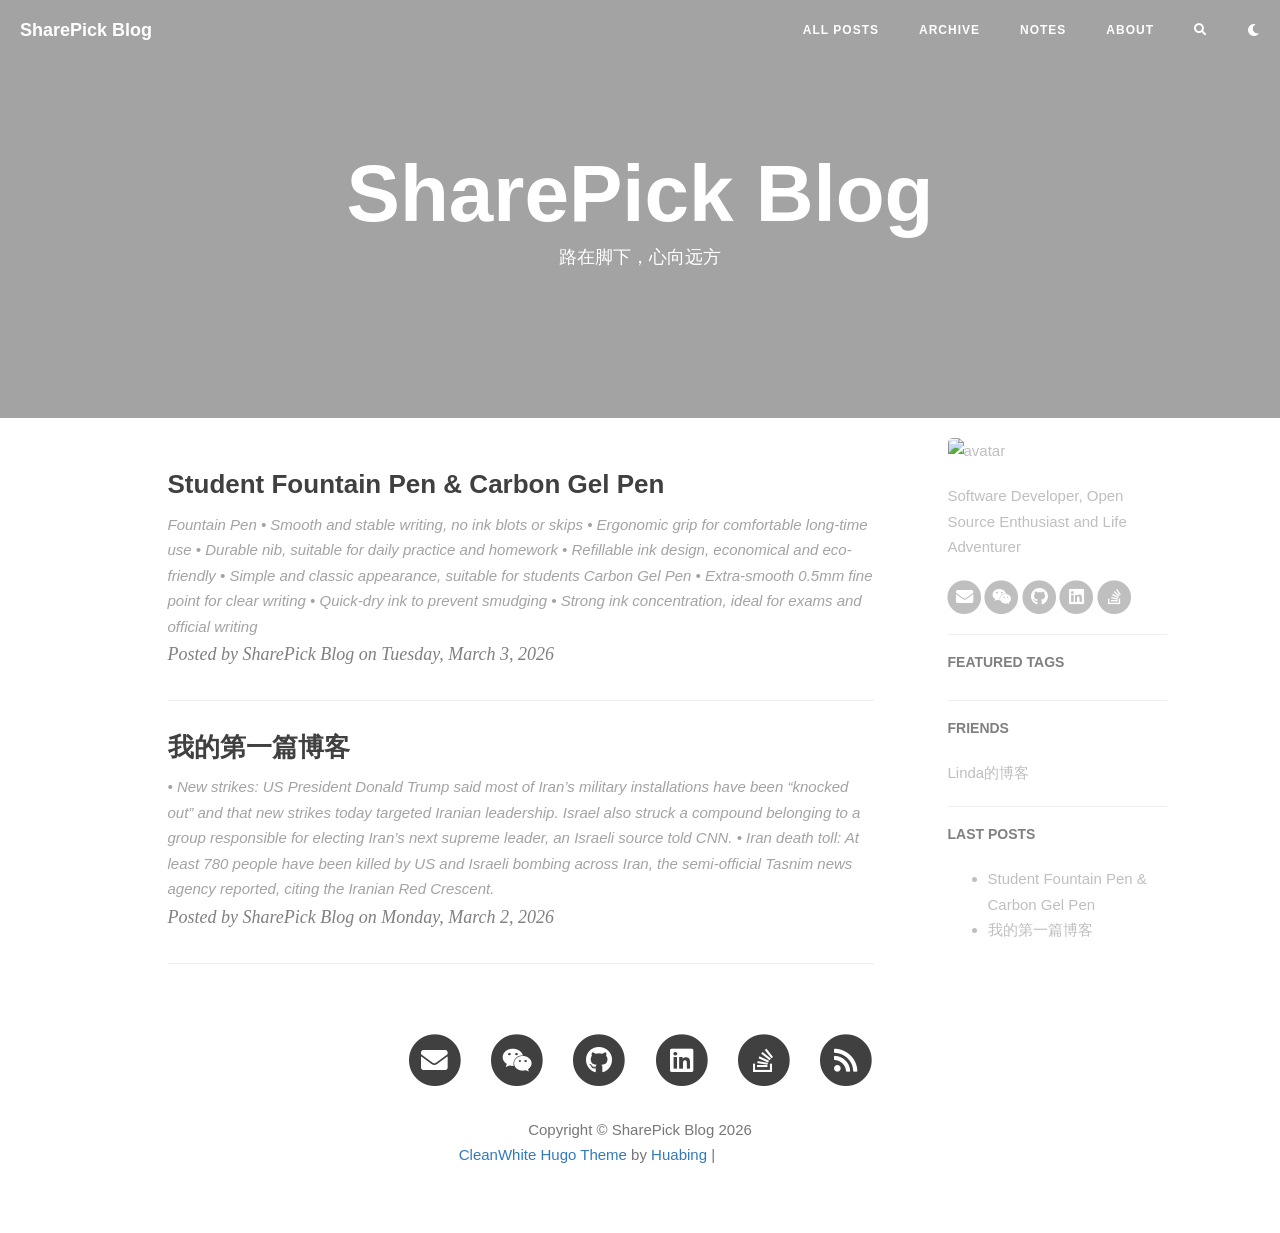
==== commit 6e874f2e: "update" ====
--- a/index.html
+++ b/index.html
@@ -1,7 +1,7 @@
 <!DOCTYPE html>
 <html lang="en-us">
 <head>
-	<meta name="generator" content="Hugo 0.157.0"><script src="/livereload.js?mindelay=10&amp;v=2&amp;port=1313&amp;path=livereload" data-no-instant defer></script>
+	<meta name="generator" content="Hugo 0.157.0">
     <meta charset="utf-8">
     <meta http-equiv="X-UA-Compatible" content="IE=edge">
     <meta name="viewport" content="width=device-width, initial-scale=1">
@@ -27,8 +27,8 @@
     <meta property="og:type" content="article">
 
     
-    <meta property="og:image" content="http://localhost:1313//img/home-bg-jeep.jpg">
-    <meta property="twitter:image" content="http://localhost:1313//img/home-bg-jeep.jpg" />
+    <meta property="og:image" content="https://sharepick.github.io//img/home-bg-jeep.jpg">
+    <meta property="twitter:image" content="https://sharepick.github.io//img/home-bg-jeep.jpg" />
     
 
     
@@ -43,7 +43,7 @@
     <meta property="twitter:description" content="赵化冰，程序员, 开源爱好者，生活探险家 | 这里是 赵化冰 的博客，与你一起发现更大的世界。" />
     
 
-    <meta property="og:url" content="http://localhost:1313/" />
+    <meta property="og:url" content="https://sharepick.github.io/" />
 
     
     <meta property="twitter:card" content="summary" />
@@ -53,7 +53,7 @@
     <meta name="keyword"  content="赵化冰, zhaohuabing, Zhaohuabing, , 赵化冰的网络日志, 赵化冰的博客, Zhaohuabing Blog, 博客, 个人网站, 互联网, Web, 云原生, PaaS, Istio, Kubernetes, 微服务, Microservice">
     <link rel="shortcut icon" href="/img/favicon.ico">
 
-    <title>SharePick Blog | SharePick | ShareGoods Blog</title>
+    <title>SharePick Blog | </title>
 
     <link rel="canonical" href="/">
 
@@ -260,20 +260,48 @@
 <div data-pagefind-ignore="all">
 
 <div class="post-preview">
-    <a href="http://localhost:1313/post/test/">
+    <a href="https://sharepick.github.io/post/newpen/">
+        <h2 class="post-title">
+            Student Fountain Pen &amp; Carbon Gel Pen
+        </h2>
+	
+        <div class="post-content-preview">
+	
+            Fountain Pen
+• Smooth and stable writing, no ink blots or skips
+• Ergonomic grip for comfortable long-time use
+• Durable nib, suitable for daily practice and homework
+• Refillable ink design, economical and eco-friendly
+• Simple and classic appearance, suitable for students
+Carbon Gel Pen
+• Extra-smooth 0.5mm fine point for clear writing
+• Quick-dry ink to prevent smudging
+• Strong ink concentration, ideal for exams and official writing
+
+       
+        </div>
+    </a>
+    <p class="post-meta">
+    
+        Posted by SharePick Blog on Tuesday, March 3, 2026
+        
+        
+    
+    </p>
+
+</div>
+<hr>
+
+<div class="post-preview">
+    <a href="https://sharepick.github.io/post/test/">
         <h2 class="post-title">
             我的第一篇博客
         </h2>
 	
         <div class="post-content-preview">
 	
-            欢迎来到我的博客
-这是我用Hugo搭建的第一个博客页面，终于成功啦！
-接下来我想分享
-• 我的学习笔记
-• 技术教程
-• 生活感悟
-希望能在这里认识更多志同道合的朋友~
+            • New strikes: US President Donald Trump said most of Iran’s military installations have been “knocked out” and that new strikes today targeted Iranian leadership. Israel also struck a compound belonging to a group responsible for electing Iran’s next supreme leader, an Israeli source told CNN.
+• Iran death toll: At least 780 people have been killed by US and Israeli bombing across Iran, the semi-official Tasnim news agency reported, citing the Iranian Red Crescent.
 
        
         </div>
@@ -419,6 +447,8 @@
         <hr class="hidden-sm hidden-xs">
         <h5>LAST POSTS</h5>
         <ul>
+        
+            <li><a href="/post/newpen/">Student Fountain Pen &amp; Carbon Gel Pen</a></li>
         
             <li><a href="/post/test/">我的第一篇博客</a></li>
         
